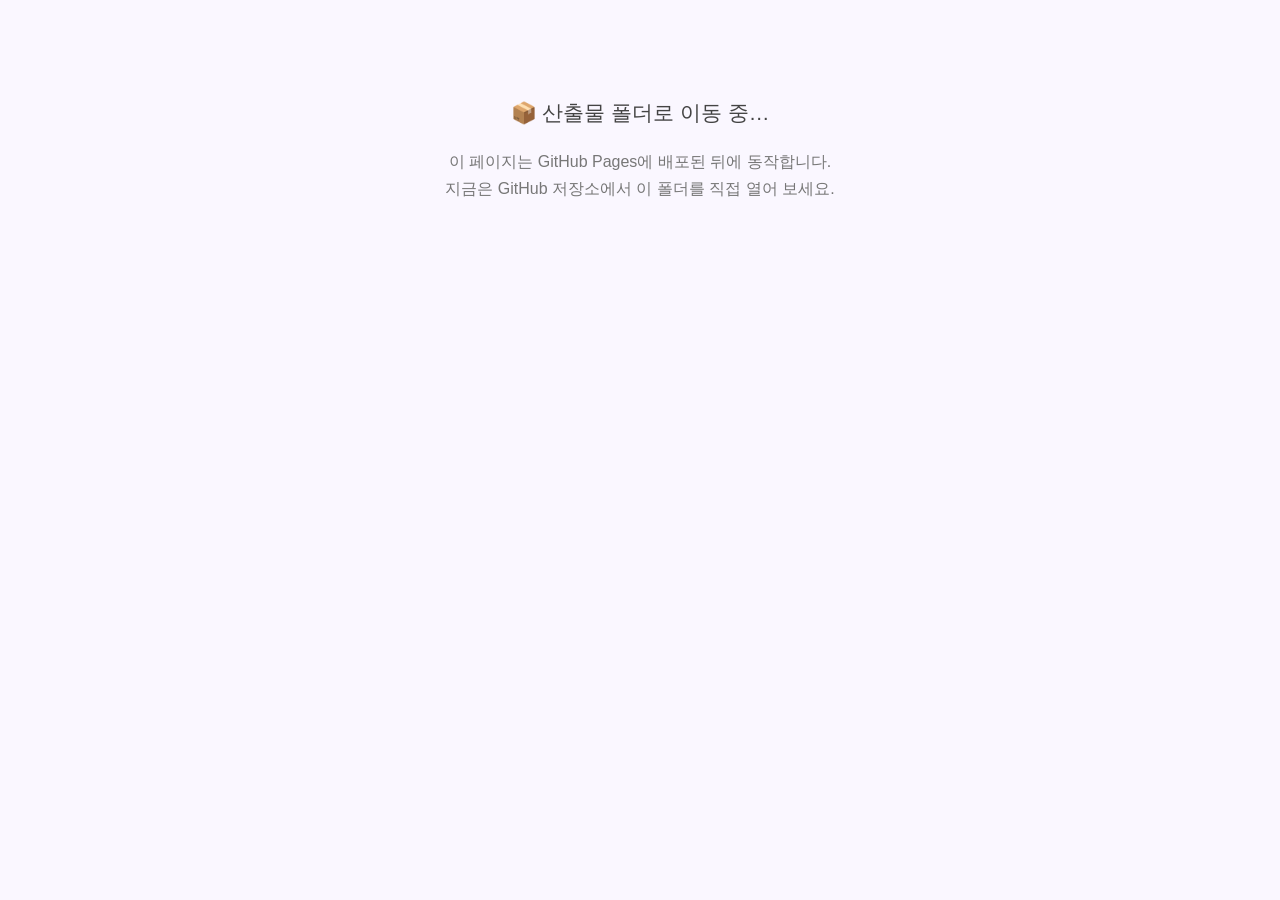
==== day1-me/index.html @ 5cf9417a "Initial commit" ====
<!DOCTYPE html>
<html lang="ko">
<head>
  <meta charset="UTF-8">
  <meta name="viewport" content="width=device-width, initial-scale=1.0">
  <title>📦 산출물 폴더로 이동 중…</title>
</head>
<body style="font-family:'Segoe UI','Malgun Gothic',sans-serif;text-align:center;padding:70px 20px;color:#444;background:#faf7ff;">
  <p style="font-size:1.3em;">📦 산출물 폴더로 이동 중…</p>
  <p id="fallback" style="display:none;color:#777;line-height:1.7;">
    이 페이지는 GitHub Pages에 배포된 뒤에 동작합니다.<br>
    지금은 GitHub 저장소에서 이 폴더를 직접 열어 보세요.
  </p>
  <script>
    (function () {
      var h = location.hostname;
      if (h.slice(-10) === '.github.io') {
        var user = h.split('.')[0];
        var parts = location.pathname.split('/').filter(Boolean);
        if (parts[parts.length - 1] === 'index.html') parts.pop();
        var folder = parts[parts.length - 1];
        // 프로젝트 페이지(user.github.io/repo/...)면 첫 조각이 저장소 이름
        var repo = parts.length >= 2 ? parts[0] : user + '.github.io';
        location.replace('https://github.com/' + user + '/' + repo + '/tree/main/' + folder);
      } else {
        document.getElementById('fallback').style.display = 'block';
      }
    })();
  </script>
</body>
</html>
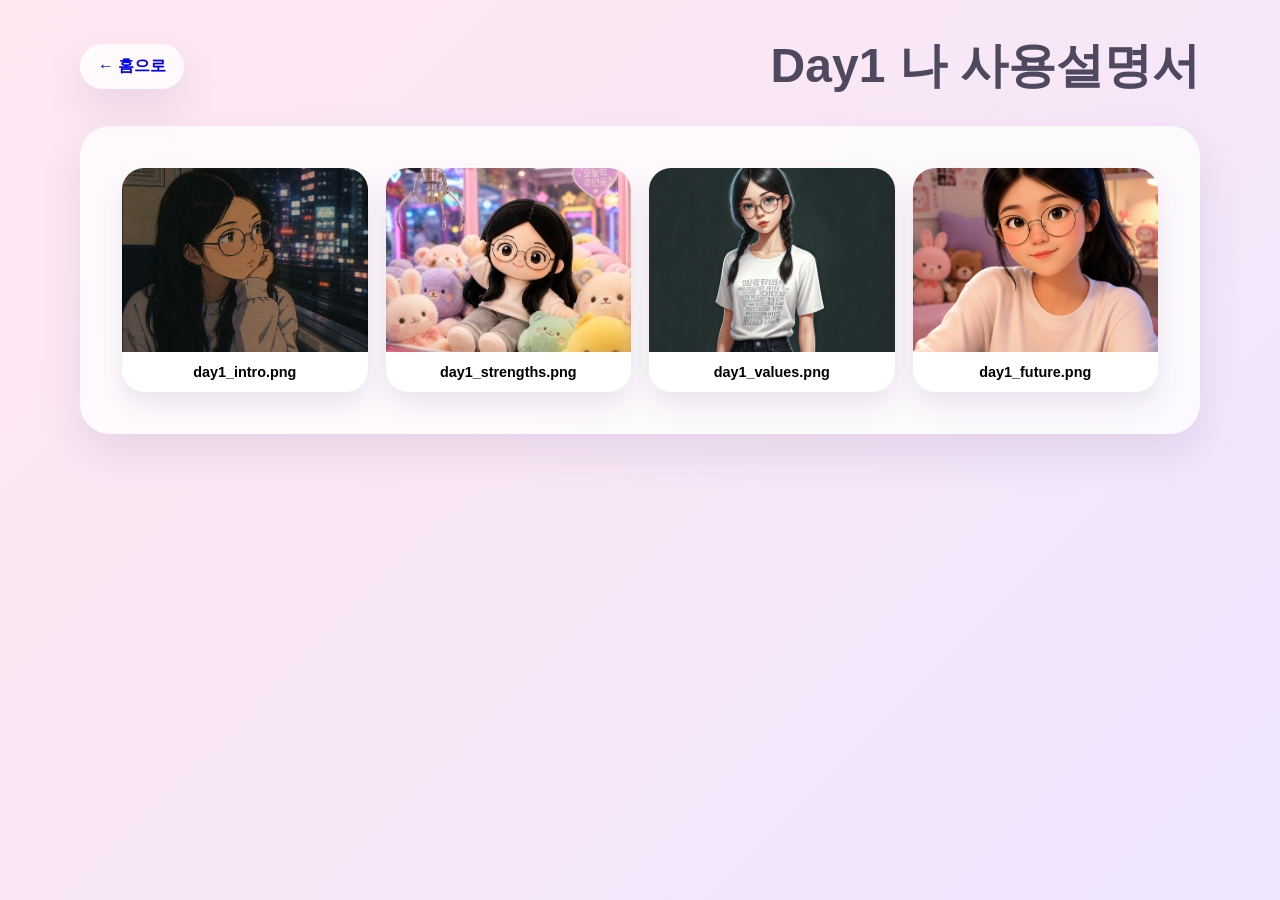
==== commit 902f657d: "Add files via upload" ====
--- a/day1-me/index.html
+++ b/day1-me/index.html
@@ -1,31 +1,116 @@
 <!DOCTYPE html>
 <html lang="ko">
 <head>
-  <meta charset="UTF-8">
-  <meta name="viewport" content="width=device-width, initial-scale=1.0">
-  <title>📦 산출물 폴더로 이동 중…</title>
+  <meta charset="UTF-8" />
+  <meta name="viewport" content="width=device-width, initial-scale=1.0" />
+  <title>Day1 나 사용설명서 | 긍정 배터리</title>
+  <style>
+    :root { --pink:#ffe3ef; --blue:#e3f1ff; --purple:#efe5ff; --ink:#4f4960; --shadow:0 18px 40px rgba(111,91,145,.14); }
+    * { box-sizing:border-box; }
+    body { margin:0; min-height:100vh; color:var(--ink); font-family:"Pretendard","Noto Sans KR",Arial,sans-serif; background:linear-gradient(135deg,var(--pink),var(--blue) 48%,var(--purple)); }
+    img { display:block; max-width:100%; }
+    .wrap { width:min(1120px,92%); margin:0 auto; padding:34px 0 70px; }
+    .topbar { display:flex; align-items:center; justify-content:space-between; gap:20px; margin-bottom:28px; }
+    .home-btn { text-decoration:none; font-weight:900; padding:12px 18px; border-radius:999px; background:rgba(255,255,255,.8); box-shadow:var(--shadow); }
+    h1 { margin:0; font-size:clamp(1.8rem,4vw,3rem); }
+    .panel { padding:clamp(22px,4vw,42px); border-radius:30px; background:rgba(255,255,255,.8); box-shadow:var(--shadow); }
+    .gallery { display:grid; grid-template-columns:repeat(4,minmax(0,1fr)); gap:18px; }
+    .item { border:0; padding:0; border-radius:22px; overflow:hidden; background:#fff; cursor:pointer; box-shadow:0 12px 26px rgba(91,75,122,.12); transition:.25s ease; }
+    .item:hover { transform:translateY(-5px); }
+    .item img { width:100%; aspect-ratio:4/3; object-fit:cover; background:linear-gradient(135deg,var(--pink),var(--blue)); }
+    .caption { padding:12px; font-size:.9rem; font-weight:800; text-align:center; word-break:break-all; }
+    .lightbox { position:fixed; inset:0; display:none; align-items:center; justify-content:center; padding:24px; background:rgba(38,31,52,.78); z-index:999; }
+    .lightbox.open { display:flex; }
+    .lightbox img { max-width:min(94vw,1100px); max-height:88vh; border-radius:24px; box-shadow:0 24px 70px rgba(0,0,0,.35); }
+    .lightbox-close { position:fixed; top:18px; right:18px; width:48px; height:48px; border:0; border-radius:50%; background:#fff; color:#5f536f; font-size:28px; font-weight:900; cursor:pointer; box-shadow:0 12px 28px rgba(0,0,0,.24); z-index:1000; }
+    body.modal-open { overflow:hidden; }
+    @media (max-width:900px) { .gallery { grid-template-columns:repeat(3,minmax(0,1fr)); } }
+    @media (max-width:680px) { .topbar { align-items:flex-start; flex-direction:column; } .gallery { grid-template-columns:repeat(2,minmax(0,1fr)); gap:12px; } .panel { border-radius:24px; } }
+  
+    body{background:linear-gradient(135deg,#ffe8f2 0%,#f8e7f6 48%,#eee5ff 100%)!important;background-attachment:fixed!important;}
+</style>
 </head>
-<body style="font-family:'Segoe UI','Malgun Gothic',sans-serif;text-align:center;padding:70px 20px;color:#444;background:#faf7ff;">
-  <p style="font-size:1.3em;">📦 산출물 폴더로 이동 중…</p>
-  <p id="fallback" style="display:none;color:#777;line-height:1.7;">
-    이 페이지는 GitHub Pages에 배포된 뒤에 동작합니다.<br>
-    지금은 GitHub 저장소에서 이 폴더를 직접 열어 보세요.
-  </p>
+<body>
+  <main class="wrap">
+    <div class="topbar">
+      <a class="home-btn" href="../home.html">← 홈으로</a>
+      <h1>Day1 나 사용설명서</h1>
+    </div>
+    <section class="panel">
+      <div class="gallery">
+        <button class="item" type="button" data-src="day1_intro.png"><img src="day1_intro.png" alt="day1_intro.png"><div class="caption">day1_intro.png</div></button>
+        <button class="item" type="button" data-src="day1_strengths.png"><img src="day1_strengths.png" alt="day1_strengths.png"><div class="caption">day1_strengths.png</div></button>
+        <button class="item" type="button" data-src="day1_values.png"><img src="day1_values.png" alt="day1_values.png"><div class="caption">day1_values.png</div></button>
+        <button class="item" type="button" data-src="day1_future.png"><img src="day1_future.png" alt="day1_future.png"><div class="caption">day1_future.png</div></button>
+      </div>
+    </section>
+  </main>
+
+  <div class="lightbox" id="lightbox" aria-hidden="true" role="dialog" aria-modal="true" aria-label="이미지 크게 보기">
+    <button class="lightbox-close" id="lightboxClose" type="button" aria-label="닫기">×</button>
+    <img id="lightboxImage" src="" alt="확대 이미지" />
+  </div>
+
   <script>
-    (function () {
-      var h = location.hostname;
-      if (h.slice(-10) === '.github.io') {
-        var user = h.split('.')[0];
-        var parts = location.pathname.split('/').filter(Boolean);
-        if (parts[parts.length - 1] === 'index.html') parts.pop();
-        var folder = parts[parts.length - 1];
-        // 프로젝트 페이지(user.github.io/repo/...)면 첫 조각이 저장소 이름
-        var repo = parts.length >= 2 ? parts[0] : user + '.github.io';
-        location.replace('https://github.com/' + user + '/' + repo + '/tree/main/' + folder);
-      } else {
-        document.getElementById('fallback').style.display = 'block';
-      }
-    })();
+    const pageKey = 'scroll:' + location.pathname;
+    const savedScroll = sessionStorage.getItem(pageKey);
+    if (savedScroll !== null) requestAnimationFrame(() => scrollTo(0, Number(savedScroll)));
+    addEventListener('pagehide', () => sessionStorage.setItem(pageKey, String(scrollY)));
+
+    document.querySelectorAll('.item img').forEach(img => {
+      img.addEventListener('error', () => {
+        img.alt = '이미지 파일을 찾을 수 없습니다: ' + img.getAttribute('src');
+        img.style.objectFit = 'contain';
+        img.style.padding = '24px';
+        img.style.background = 'linear-gradient(135deg, #ffe3ef, #e3f1ff, #efe5ff)';
+      });
+    });
+
+    const lightbox = document.getElementById('lightbox');
+    const lightboxImage = document.getElementById('lightboxImage');
+    const lightboxClose = document.getElementById('lightboxClose');
+    let lightboxOpen = false;
+
+    function openLightbox(src, alt) {
+      sessionStorage.setItem(pageKey, String(scrollY));
+      lightboxImage.src = src;
+      lightboxImage.alt = alt || '확대 이미지';
+      lightbox.classList.add('open');
+      lightbox.setAttribute('aria-hidden', 'false');
+      document.body.classList.add('modal-open');
+      lightboxOpen = true;
+      history.pushState({lightbox:true}, '', location.href);
+      lightboxClose.focus();
+    }
+
+    function closeLightbox(fromHistory = false) {
+      if (!lightboxOpen) return;
+      lightbox.classList.remove('open');
+      lightbox.setAttribute('aria-hidden', 'true');
+      document.body.classList.remove('modal-open');
+      lightboxImage.src = '';
+      lightboxOpen = false;
+      if (!fromHistory && history.state && history.state.lightbox) history.back();
+      requestAnimationFrame(() => scrollTo(0, Number(sessionStorage.getItem(pageKey) || 0)));
+    }
+
+    document.querySelectorAll('.item').forEach(item => {
+      item.addEventListener('click', () => {
+        const img = item.querySelector('img');
+        openLightbox(item.dataset.src, img ? img.alt : '확대 이미지');
+      });
+    });
+
+    lightboxClose.addEventListener('click', () => closeLightbox());
+    lightbox.addEventListener('click', event => {
+      if (event.target === lightbox) closeLightbox();
+    });
+    document.addEventListener('keydown', event => {
+      if (event.key === 'Escape') closeLightbox();
+    });
+    addEventListener('popstate', () => {
+      if (lightboxOpen) closeLightbox(true);
+    });
   </script>
 </body>
 </html>
